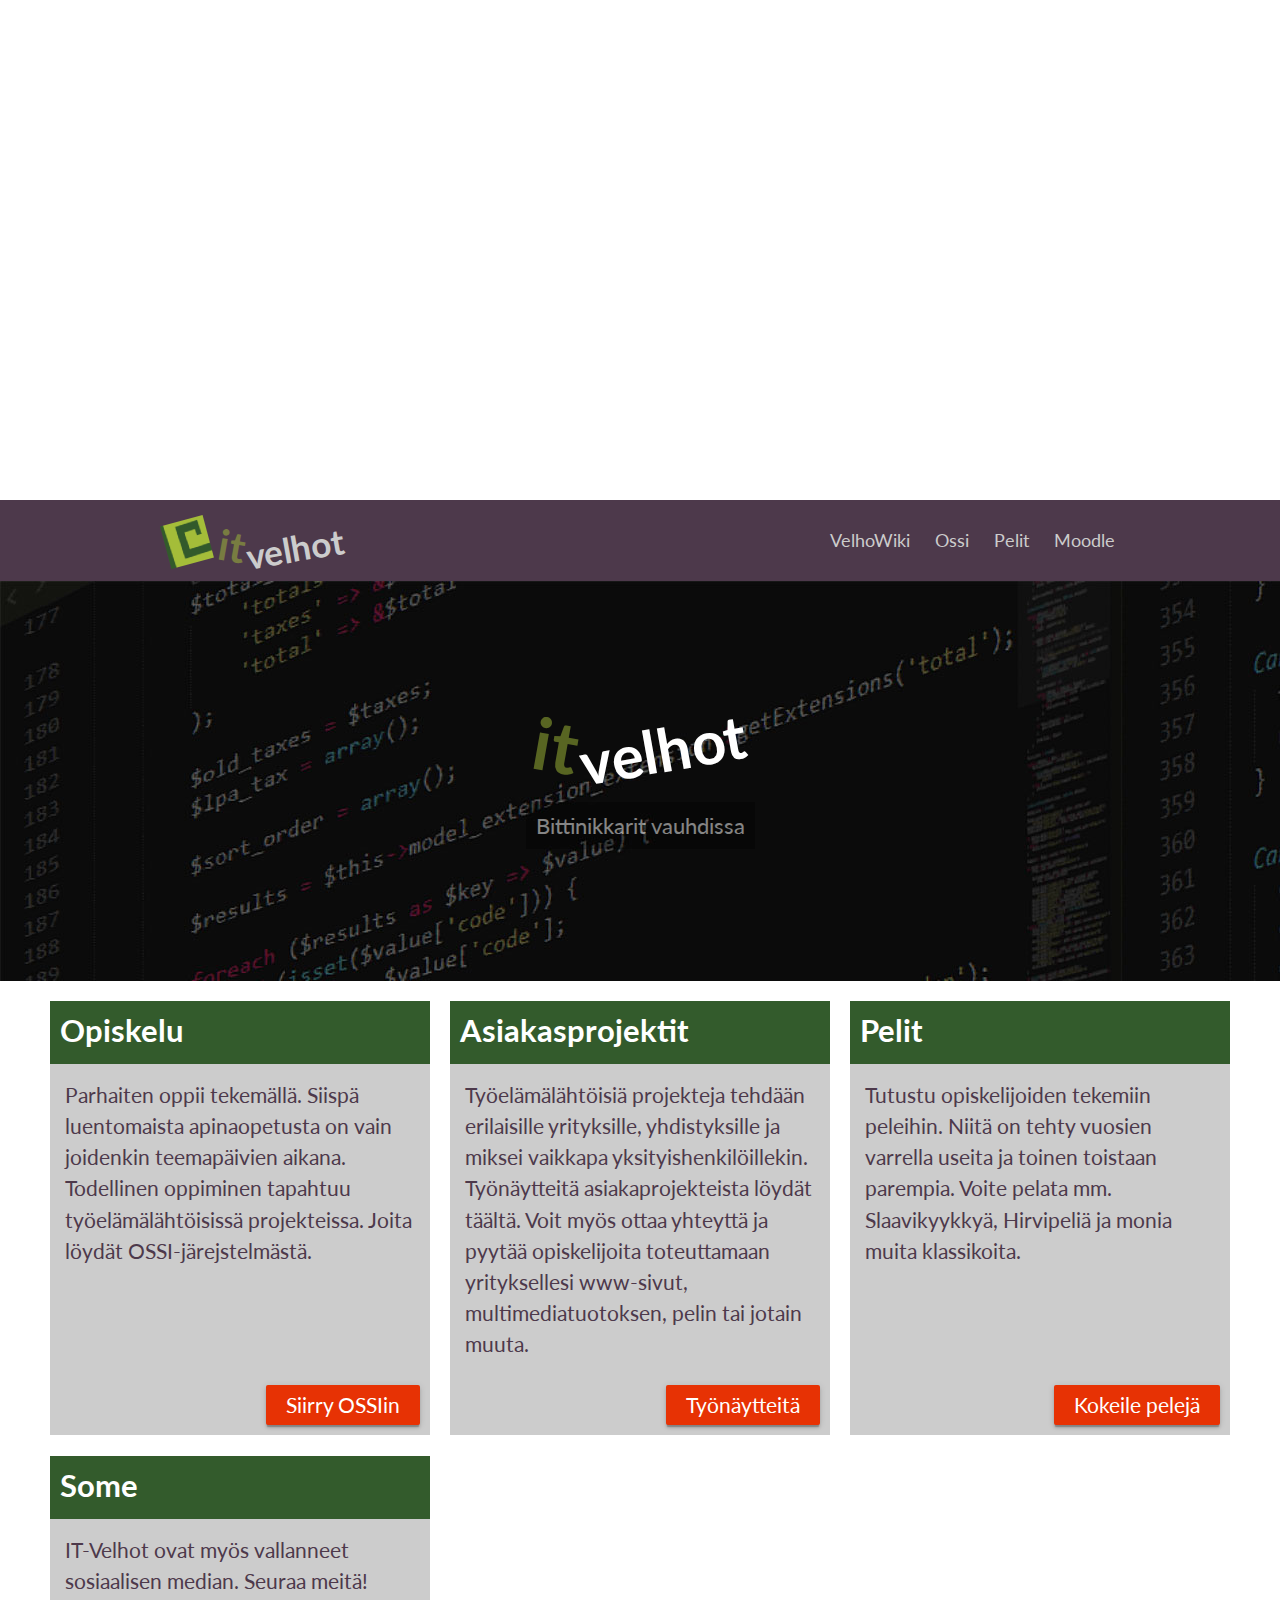
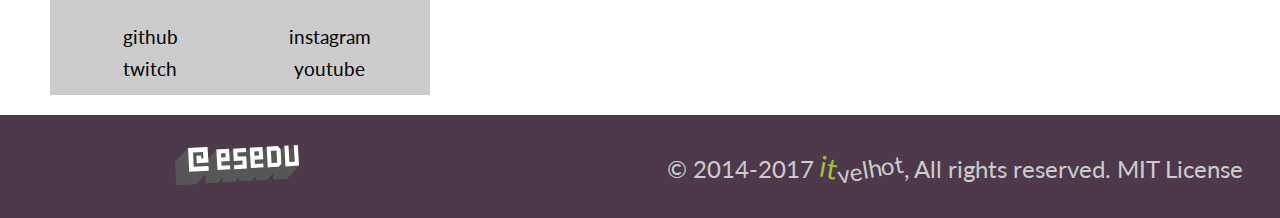
==== index.html @ 5ea1622b "vielä korjailua" ====
<!DOCTYPE html>
<html lang="fi">
  <head>
    <meta charset="utf-8">
    <meta name="viewport" content="width=device-width">
    <meta name="description" content="Datamonnit, datanomi, esedu">
    <meta name="viewport" content="width=device-width, initial-scale=1.0">
    <meta name="keywords" content="datamonnit, datanomi, esedu">
    <link href="https://fonts.googleapis.com/icon?family=Material+Icons" rel="stylesheet">
    
    <link rel="stylesheet" href="https://use.fontawesome.com/releases/v5.3.1/css/all.css" integrity="sha384-mzrmE5qonljUremFsqc01SB46JvROS7bZs3IO2EmfFsd15uHvIt+Y8vEf7N7fWAU" crossorigin="anonymous">
    <link href="https://fonts.googleapis.com/css?family=Lato" rel="stylesheet">
    <link href="https://fonts.googleapis.com/css?family=Roboto+Condensed" rel="stylesheet">
    <link rel="icon" href="assets/img/esedu_favico.png" type="image/png">
    <title> - it-velhot | Esedu - </title>
    <link rel="stylesheet" href="assets/css/mobile-style.css">
  </head>
  <body>
      <div id="myLandbot" style="width: 100%; height: 500px"></div>
    <div class="wrapper">
      <header class="row heading">
        <div class="container">
          <div class="branding">
              <a href="#">
                <img class="heading-img" src="./assets/img/esedu_favico.png" style="" alt="Esedu Favicon"/>
                <h1 class="heading-img"><span class="highlight pulse">it</span><span class="logo-pulse lowlight"> velhot</span></h1>
              </a>
          </div>
          <nav class="icon"><a href="javascript:void(0);" onclick="blockToggle('topnav')">&#9776;</a></nav>
          <nav id="topnav" class="topnav">
            <ul>
                <li class=""><a href="https://it.esedu.fi/w" target="_blank">VelhoWiki</a></li>
                <li class=""><a href="https://ossi.esedu.fi" target="_blank">Ossi</a></li>
                <li class=""><a href="./pelit.html">Pelit</a></li>
                <li class=""><a href="http://moodle.esedu.fi/moodle/" target="_blank">Moodle</a></li>
                    <!--
                      <li  class="dropdown">
                      <a href="javascript:void(0)" onclick="childToggle(this)" class="drop-btn">Ryhmät &nbsp;</a>
                        <ul class="dropdown-content">
                          <li><a href="#">Ohjelmistotuotanto</a></li>
                          <li><a href="#">Käytöntuki</a></li>
                        </ul>
                      </li>
                    -->
                    <!--
                      <li  class="tab6"><a href="#">Kuvia</a></li>
                      <li  class="tab6"><a href="#">Some</a></li>
                    </ul>
                  -->
            </ul>
          </nav>
        </div>
      </header>
  
      <section id="showcase" class="index">
          <div class="container">
              <h1><span class="highlight pulse">it</span><span class="lowlight">velhot</span></h1>
              <p class="pulse"><span class="dark_bg">Bittinikkarit vauhdissa</span></p>
          </div>
      </section>

      <main class="ruudukko">
        <section>
            <h2>Opiskelu</h2>
            <div>
              <p>
                Parhaiten oppii tekemällä. Siispä luentomaista apinaopetusta on vain joidenkin teemapäivien aikana. Todellinen oppiminen tapahtuu työelämälähtöisissä projekteissa. Joita löydät OSSI-järejstelmästä.
              </p>
            </div>
            <p class="more"><a class="btn" href="https://ossi.esedu.fi">Siirry OSSIin</a></p>
        </section>
        <section>
          <h2>Asiakasprojektit</h2>
          <div>
            <p>
              Työelämälähtöisiä projekteja tehdään erilaisille yrityksille, yhdistyksille ja miksei vaikkapa yksityishenkilöillekin. Työnäytteitä asiakaprojekteista löydät täältä. Voit myös ottaa yhteyttä ja pyytää opiskelijoita toteuttamaan yrityksellesi www-sivut, multimediatuotoksen, pelin tai jotain muuta.
            </p>
          </div>
          <p class="more"><a class="btn">Työnäytteitä</a></p>
      </section>
        <section>
            <h2>Pelit</h2>
            <div>
              <p>
                Tutustu opiskelijoiden tekemiin peleihin. Niitä on tehty vuosien varrella useita ja toinen toistaan parempia. Voite pelata mm. Slaavikyykkyä, Hirvipeliä ja monia muita klassikoita.
              </p>
            </div>
            <p class="more"><a class="btn" href="./pelit.html">Kokeile pelejä</a></p>
        </section>
        
        <section>
            <h2>Some</h2>
            <div>
              <p>
                IT-Velhot ovat myös vallanneet sosiaalisen median. Seuraa meitä!
              </p>
              <div class="some">
                <a href="https://www.github.com/datamonnit/">
                  <i class="fab fa-github"></i>
                  <span>github</span>
                </a>
                <a href="https://www.instagram.com/datamonni/">
                  <i class="fab fa-instagram"></i>
                  <span>instagram</span>
                </a>
                <a href="https://twitch.tv/codingesedu" target="_blank">
                  <i class="fab fa-twitch"></i>
                  <span>twitch</span>
                </a>  
                <a href="https://www.youtube.com/channel/UCwDwx63XPM27Wz66mrq5-hw" target="_blank">
                  <i class="fab fa-youtube"></i>
                  <span>youtube</span>
                </a>
              </div>

            </div>
        </section>

        
      </main>
    </div>

      

    <footer>
      <ul>
        <li>
          <a href="https://www.esedu.fi">
            <img src="assets/img/esedu_gray.svg" data-no-retina="true" alt="youtube-logo" style="height: 40px; ">
          </a>
        </li>
        <li>
          <a href="https://www.github.com/datamonnit/">
            <i class="fab fa-github"></i>
          </a>
        </li>
        <li>
          <a href="https://www.instagram.com/datamonni/">
            <i class="fab fa-instagram"></i>
          </a>
        </li>
        <li>
            <a href="https://twitch.tv/codingesedu" target="_blank">
              <i class="fab fa-twitch"></i>
            </a> 
        </li>
        <li>
          <a href="https://www.youtube.com/channel/UCwDwx63XPM27Wz66mrq5-hw" target="_blank">
            <i class="fab fa-youtube"></i>
          </a>
        </li>
      </ul>
      <div>
          <p class="copy">© 2014-2017 <span class="highlight">it</span><span class="lowlight">velhot</span>, All rights reserved. MIT License</p>
      </div>
    </footer>
  </body>
  <script src="assets/js/main.js"></script>
  <script src="https://static.landbot.io/landbot-widget/landbot-widget-1.0.0.js"></script>
  <script>
    var myLandbot = new LandbotFrameWidget({
      container: '#myLandbot',
      index: 'https://landbot.io/u/H-275225-0Q0JSRIEHW221N8G/index.html',
    });
  </script>
</html>
---- assets/css/mobile-style.css ----
* {
  margin: 0; padding: 0; box-sizing: border-box;
}

html, body{
  height: 100%;
  font-family: 'Lato', sans-serif;
}

h1,h2, li a, footer, p {
  
}

.ruudukko ul {
  list-style: none;
  padding: 0;
}
.ruudukko li {
  padding-left: 1.3em;
}
.ruudukko li:before {
  content: "\f00c"; /* FontAwesome Unicode */
  font-family: FontAwesome;
  display: inline-block;
  margin-left: -1.3em; /* same as padding-left set on li */
  width: 1.3em; /* same as padding-left set on li */
}


.container {
max-width: 970px;
margin: 0 auto;
}

.highlight {
  display: inline-block;
  color: #a4be39;
  font-size: 1.2em;
  -ms-transform: rotate(10deg); 
  -webkit-transform: rotate(10deg); 
  transform: rotate(10deg);
}
.lowlight {
  display: inline-block;
  
  -ms-transform: rotate(-10deg); 
  -webkit-transform: rotate(-10deg); 
  transform: rotate(-10deg);
}


.pulse {
  -webkit-animation: pulse 3s ease-out;
  -webkit-animation-iteration-count: infinite; 
  opacity: 0.5;
}
@-webkit-keyframes pulse {
  0% { 
      opacity: 0.5;
  }
  50% { 
      opacity: 1.0;
  }
  100% { 
      opacity: 0.5;
  }
}


hr.style-two {
  border: 0;
  height: 1px;
  background-image: linear-gradient(to right, rgba(0, 0, 0, 0), rgba(0, 0, 0, 0.75), rgba(0, 0, 0, 0));
}

/* Navigointi */
.icon {
  display: none;
}

/* Mixin */
@mixin vertical-align($position: relative) {
  position: $position;
  top: 50%;
  -webkit-transform: translateY(-50%);
  -ms-transform: translateY(-50%);
  transform: translateY(-50%);
} 

.branding {
  display: block;
  float: left;
  /* @include vertical-align(); */
} 

.branding img {
  display: block;
  float: left;
  margin: 0 10px;
  height: 2.5em;
  width: auto;
  /* @include vertical-align();  */

  -ms-transform: rotate(-15deg); 
  -webkit-transform: rotate(-15deg); 
  transform: rotate(-15deg);
}

.some {
  font-size: 0.9em;
  width: 100%;
  display: grid;
  grid-template-columns: 1fr 1fr;
  padding: 10px;
  text-align: center;
}

.some i {
  font-size: 4em;
  display: block;
  clear: both;
  margin: 0 5px;
  
}

.some a {
  color: black;
  text-decoration: none;
  margin: 5px;
}

.some a:hover {
  color: #444;
}

/*******************************************
**      Navigointipalkki -tyylit          **
********************************************/
.dropdown-content {position: absolute;}

.heading {
  background-color: #4D394B;
  padding: 20px 0px;
  color: #ccc;
  font-size: 1.1em;
}

.heading a {
  color: #ccc;
  text-decoration: none;;
}
  
header h1 {
  float: left;
}
  
header nav{
  text-align: right;
  width: 100%;
  /* color: #979797; */
}
  
header nav ul li { display: inline-block; }

header li {
  margin: 0px;
  padding: 10px;
}
  
.dropdown li{
  display: block;
  padding: 10px;
  margin: 0;
} 
  
.dropdown {
  z-index: 85;
}

.dropdown-content {
  display: none;
  position: absolute;
}

.dropdown-content a {
  /* background-color: #222; */
  /* padding: 10px 10px; */
  text-decoration: none;
  display: block;
  text-align: left;
}

.dropdown-content a {
  display: block;
  margin: 0;
  padding: 0;
}

.dropdown-content li { background-color: #7F5F7C; }

.dropdown-content li:hover {background-color: #444}

.show {
  display: block;
}

nav a:hover {
  color: #fff;
}

nav li.active {
  font-weight: bold;
}

/* Showcase */
#showcase {
  min-height: 400px;
  text-align: center;
  color: #ffffff;
  padding: 100px 0;
}

.index {
  background-image: url('../img/screenofcode.jpg');
}

.games {
  background-image: url('../img/controller.jpg');
}

.staff {
  background-image: url('../img/staff.jpg');
}


#showcase h1 {
  font-size: 60px;
  margin: 20px;
}

#showcase p {
  margin: 25px;
  font-size: 22px;
}

.dark_bg {
  padding: 10px;
  background-color: rgba(0, 0, 0, 0.5);
}

/*******************************************
**      Grid Styles                       **
********************************************/
.ruudukko {
  font-size: 1.3em;
  max-width: 1200px;
  margin: 10px auto;
  display: grid;
  grid-template-columns: 1fr 1fr 1fr;
  /* grid-template-rows: 200px 200px 200px; */
  /* border: 2px solid #f76707;
  border-radius: 5px;
  background-color: #fff4e6; */
}


.ruudukko > section {
  display: grid;
  grid-template-columns: 1fr;
  grid-template-rows: 3em auto min-content;
  background-color: #ccc;
  padding: 0px;
  margin: 0.5em;
  color: #4D394B;
}
.ruudukko h2 {
  /* background-color: #2EA664; */
  background-color: #335B2C;
  padding: 10px;
  color: #fff;
}

.ruudukko p, .ruudukko ul, .ruudukko dl {
  margin: 15px;
}

.ruudukko p {
  line-height: 1.5em;
}

.ruudukko dt {
  margin-top: 10px;
  font-weight: bold;
}
.ruudukko dd {
  margin-top: 5px;
  margin-left: 15px;
}

.ruudukko .more {
  line-height: 1em;
  text-align: right; 
  margin: 0px;
}

.btn { 
  text-decoration: none;
  display: inline-block;
  padding: 10px 20px;
  background-color: rgb(231, 50, 4);
  color: #fff;
  border: none;
  margin: 10px;
  border-radius: 2px;
  box-shadow: 0 3px 3px 0 rgba(0,0,0,0.14), 0 1px 7px 0 rgba(0,0,0,0.12), 0 3px 1px -1px rgba(0,0,0,0.2); 
}

.btn:hover {
  background-color: rgb(192, 49, 24);
  box-shadow: 0 3px 3px 0 rgba(0,0,0,0.14), 0 1px 7px 0 rgba(0,0,0,0.12), 0 3px 1px -1px rgba(0,0,0,0.2); 
  color: #fff;
}

.btn:active {
  box-shadow: none;
  border:none; 
}

.ruudukko ul {
  padding: 0px 0px 0 0px;
  
}

.ruudukko ul li {
  margin-left: 0px;
  line-height: 1.3em;
}

.ruudukko li a {
  color: #325A2B;
  text-decoration: none;
}

footer {
  display: grid;
  grid-template-columns: 1fr 1fr;
  grid-auto-rows: auto;
  grid-template-areas: "a a b b";
  background-color: #4D394B;
  color: #ccc;
  margin: 10px 0 0 0;
  padding: 10px;
  text-align: center;
  vertical-align: middle;
}

footer div {
  display: flex;
  flex-direction: column;
  justify-content: center;
}

footer li {
  display: inline-block;
  margin: 20px;
}

footer i {
  font-size: 3em;
  color: #ccc;
}
footer img {
  height: 80px;
}

.copy {
  font-size: 1.5em;
  vertical-align: middle;
}


/* .dropdown:hover .dropdown-content {
  display: block;
} */


/*******************************************
**      Mobiili -tyylit                   **
********************************************/
@media screen and (max-width: 980px) {
  
  /*******************************************
  **      Mobiili-navigaatio                **
  ********************************************/
   
  .topnav ul { clear: both; }
  .topnav li { display: none; }
  .icon {
    display: block;
    padding-right: 10px;
    font-size: 1.5em;
  }
  
  .topnav.responsive {position: relative;}
  .topnav.responsive li.icon {
    position: absolute;
    right: 0;
    top: 0;
  }
  .responsive li, .responsive li a {
    float: none;
    display: block;
    text-align: left;
  }
  .dropdown-content { 
    margin-top: 15px;
    position: relative;
  }

  /*******************************************
  **      Mobiili-showcase                  **
  ********************************************/
  #showcase {
    min-height: 200px;
    padding: 20px 0;
  }


  /*******************************************
  **      Mobiili-gridi                     **
  ********************************************/
  /* Grid-styles */
  .ruudukko {
    max-width: 970px;
    margin: 0px auto;
    display: grid;
    grid-template-columns: 1fr;
    grid-template-rows: 100%;
  }
  .ruudukko > section {
    margin: 0px 0;
  }
  /*******************************************
  **      Mobiili-footer                     **
  ********************************************/
  footer {
    display: block;
    width: 100%;
    margin: 0;
  }

  footer {
    font-size: 0.8em;
  }
  

}

@media screen and (max-width: 600px) {
  footer div {
    margin: 0;
    padding: 0;
    clear: both;
  }
  footer li {
    display: block;
    width: 33%;
    float: left;
    margin: 20px 0;
  }
}
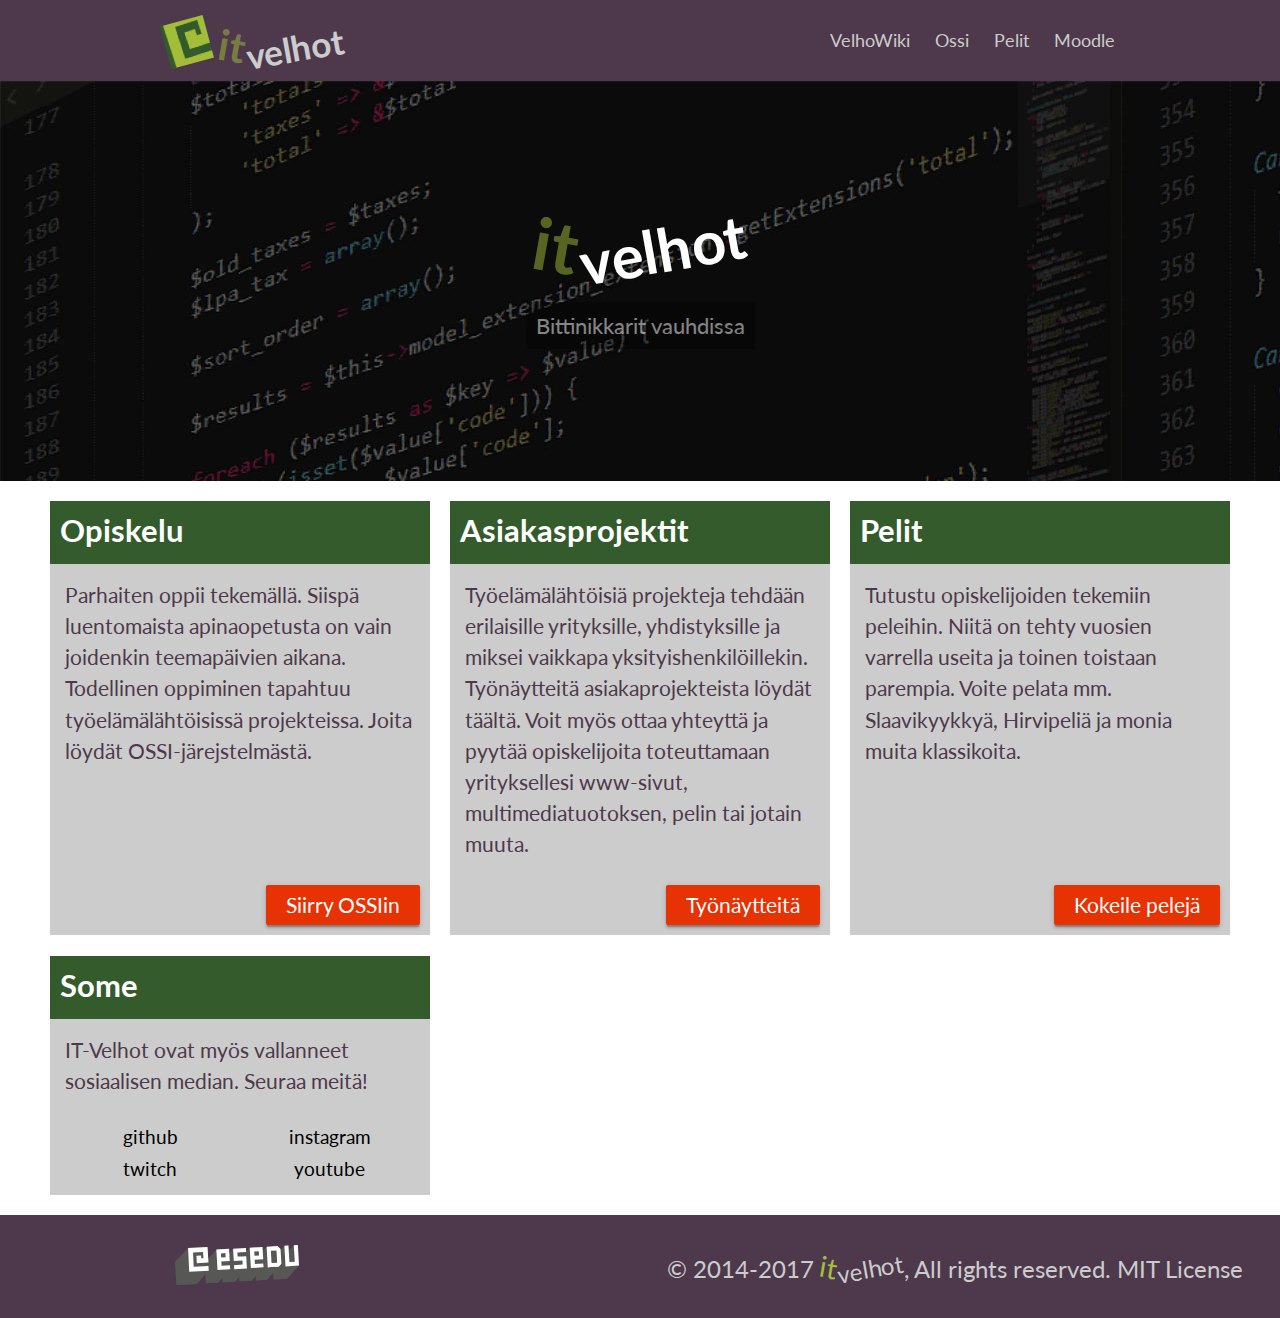
==== commit 9bc3e5f4: "Ylimääräinen div pois" ====
--- a/index.html
+++ b/index.html
@@ -16,7 +16,6 @@
     <link rel="stylesheet" href="assets/css/mobile-style.css">
   </head>
   <body>
-      <div id="myLandbot" style="width: 100%; height: 500px"></div>
     <div class="wrapper">
       <header class="row heading">
         <div class="container">
@@ -156,11 +155,12 @@
     </footer>
   </body>
   <script src="assets/js/main.js"></script>
+
   <script src="https://static.landbot.io/landbot-widget/landbot-widget-1.0.0.js"></script>
   <script>
-    var myLandbot = new LandbotFrameWidget({
-      container: '#myLandbot',
+    var myLandbot = new LandbotLivechat({
       index: 'https://landbot.io/u/H-275225-0Q0JSRIEHW221N8G/index.html',
     });
   </script>
+
 </html>
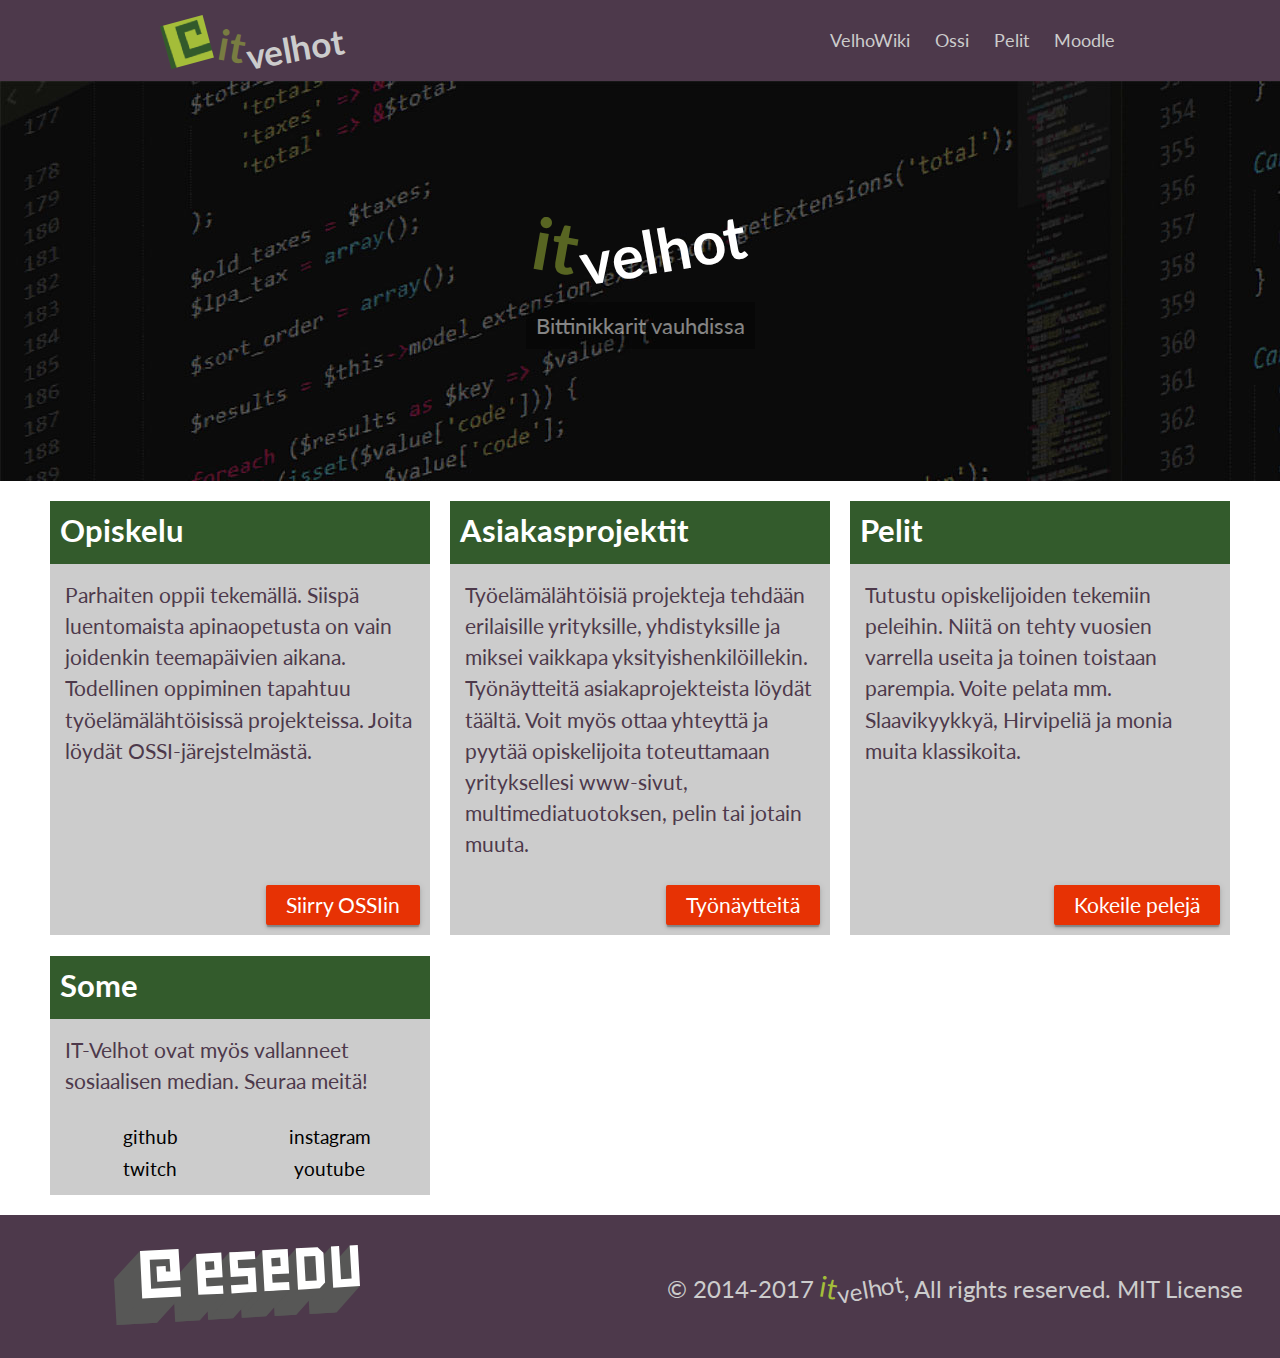
==== commit a2c238a0: "Korjailtiin HTML-validointiongelmia" ====
--- a/index.html
+++ b/index.html
@@ -2,7 +2,6 @@
 <html lang="fi">
   <head>
     <meta charset="utf-8">
-    <meta name="viewport" content="width=device-width">
     <meta name="description" content="Datamonnit, datanomi, esedu">
     <meta name="viewport" content="width=device-width, initial-scale=1.0">
     <meta name="keywords" content="datamonnit, datanomi, esedu">
@@ -12,7 +11,7 @@
     <link href="https://fonts.googleapis.com/css?family=Lato" rel="stylesheet">
     <link href="https://fonts.googleapis.com/css?family=Roboto+Condensed" rel="stylesheet">
     <link rel="icon" href="assets/img/esedu_favico.png" type="image/png">
-    <title> - it-velhot | Esedu - </title>
+    <title> New Awesome Site </title>
     <link rel="stylesheet" href="assets/css/mobile-style.css">
   </head>
   <body>
@@ -21,17 +20,17 @@
         <div class="container">
           <div class="branding">
               <a href="#">
-                <img class="heading-img" src="./assets/img/esedu_favico.png" style="" alt="Esedu Favicon"/>
+                <img class="heading-img" src="./assets/img/esedu_favico.png" alt="Esedu Favicon"/>
                 <h1 class="heading-img"><span class="highlight pulse">it</span><span class="logo-pulse lowlight"> velhot</span></h1>
               </a>
           </div>
           <nav class="icon"><a href="javascript:void(0);" onclick="blockToggle('topnav')">&#9776;</a></nav>
           <nav id="topnav" class="topnav">
             <ul>
-                <li class=""><a href="https://it.esedu.fi/w" target="_blank">VelhoWiki</a></li>
-                <li class=""><a href="https://ossi.esedu.fi" target="_blank">Ossi</a></li>
+                <li class=""><a href="https://it.esedu.fi/w" target="_blank" rel="noopener noreferrer">VelhoWiki</a></li>
+                <li class=""><a href="https://ossi.esedu.fi" target="_blank" rel="noopener noreferrer">Ossi</a></li>
                 <li class=""><a href="./pelit.html">Pelit</a></li>
-                <li class=""><a href="http://moodle.esedu.fi/moodle/" target="_blank">Moodle</a></li>
+                <li class=""><a href="http://moodle.esedu.fi/moodle/" target="_blank" rel="noopener noreferrer">Moodle</a></li>
                     <!--
                       <li  class="dropdown">
                       <a href="javascript:void(0)" onclick="childToggle(this)" class="drop-btn">Ryhmät &nbsp;</a>
@@ -102,11 +101,11 @@
                   <i class="fab fa-instagram"></i>
                   <span>instagram</span>
                 </a>
-                <a href="https://twitch.tv/codingesedu" target="_blank">
+                <a href="https://twitch.tv/codingesedu" target="_blank" rel="noopener noreferrer">
                   <i class="fab fa-twitch"></i>
                   <span>twitch</span>
                 </a>  
-                <a href="https://www.youtube.com/channel/UCwDwx63XPM27Wz66mrq5-hw" target="_blank">
+                <a href="https://www.youtube.com/channel/UCwDwx63XPM27Wz66mrq5-hw" target="_blank" rel="noopener noreferrer">
                   <i class="fab fa-youtube"></i>
                   <span>youtube</span>
                 </a>
@@ -125,26 +124,32 @@
       <ul>
         <li>
           <a href="https://www.esedu.fi">
-            <img src="assets/img/esedu_gray.svg" data-no-retina="true" alt="youtube-logo" style="height: 40px; ">
+            <img src="assets/img/esedu_gray.svg" data-no-retina="true" alt="youtube-logo">
           </a>
         </li>
         <li>
-          <a href="https://www.github.com/datamonnit/">
+          <a 
+            href="https://www.github.com/datamonnit/"
+            title="Datamonnit Github Organization">
             <i class="fab fa-github"></i>
           </a>
         </li>
         <li>
-          <a href="https://www.instagram.com/datamonni/">
+          <a href="https://www.instagram.com/datamonni/" title="Datamonnit Instagram account">
             <i class="fab fa-instagram"></i>
           </a>
         </li>
         <li>
-            <a href="https://twitch.tv/codingesedu" target="_blank">
+            <a href="https://twitch.tv/codingesedu" target="_blank" rel="noopener noreferrer" title="Codingesedu Twitch account">
               <i class="fab fa-twitch"></i>
             </a> 
         </li>
         <li>
-          <a href="https://www.youtube.com/channel/UCwDwx63XPM27Wz66mrq5-hw" target="_blank">
+          <a 
+            href="https://www.youtube.com/channel/UCwDwx63XPM27Wz66mrq5-hw" 
+            target="_blank" 
+            rel="noopener noreferrer"
+            title="Codingesedu Youtube channel">
             <i class="fab fa-youtube"></i>
           </a>
         </li>
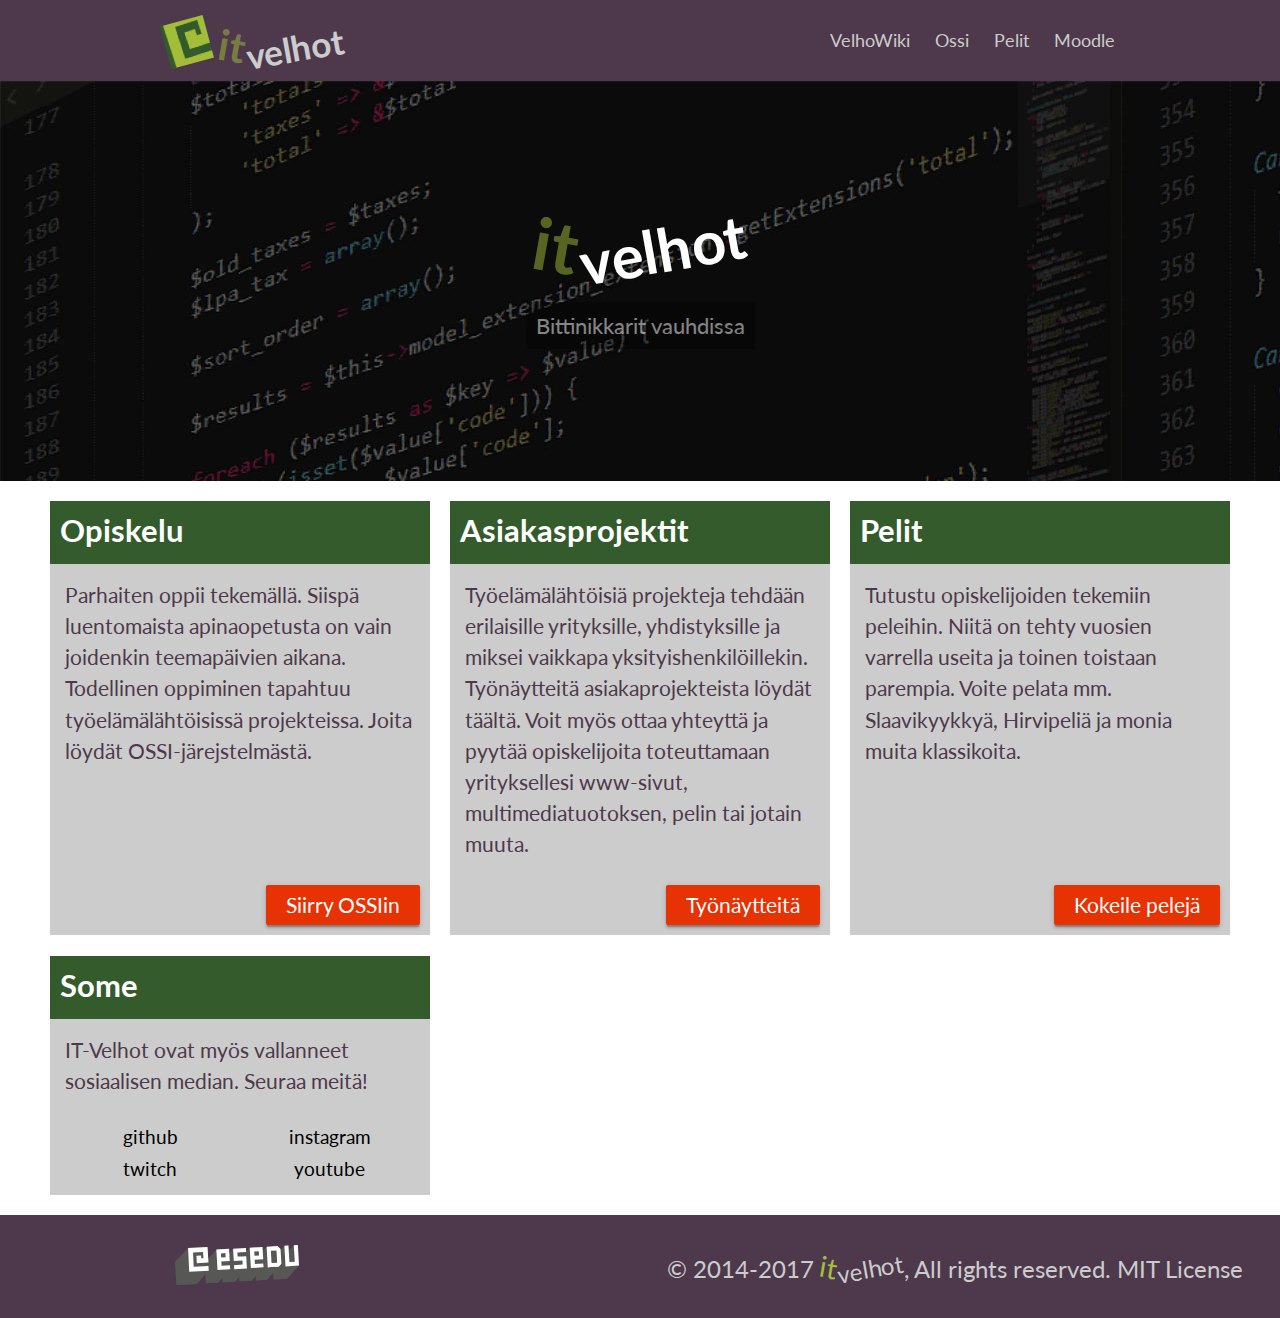
==== commit 59d9614a: "Tyylikorjauksia" ====
--- a/index.html
+++ b/index.html
@@ -121,51 +121,47 @@
       
 
     <footer>
-      <ul>
-        <li>
-          <a href="https://www.esedu.fi">
-            <img src="assets/img/esedu_gray.svg" data-no-retina="true" alt="youtube-logo">
-          </a>
-        </li>
-        <li>
-          <a 
-            href="https://www.github.com/datamonnit/"
-            title="Datamonnit Github Organization">
-            <i class="fab fa-github"></i>
-          </a>
-        </li>
-        <li>
-          <a href="https://www.instagram.com/datamonni/" title="Datamonnit Instagram account">
-            <i class="fab fa-instagram"></i>
-          </a>
-        </li>
-        <li>
-            <a href="https://twitch.tv/codingesedu" target="_blank" rel="noopener noreferrer" title="Codingesedu Twitch account">
-              <i class="fab fa-twitch"></i>
-            </a> 
-        </li>
-        <li>
-          <a 
-            href="https://www.youtube.com/channel/UCwDwx63XPM27Wz66mrq5-hw" 
-            target="_blank" 
-            rel="noopener noreferrer"
-            title="Codingesedu Youtube channel">
-            <i class="fab fa-youtube"></i>
-          </a>
-        </li>
-      </ul>
-      <div>
+      <section>
+        <ul>
+          <li>
+            <a href="https://www.esedu.fi">
+              <img class="footer-esedu-logo" src="assets/img/esedu_gray.svg" data-no-retina="true" alt="youtube-logo">
+            </a>
+          </li>
+          <li>
+            <a 
+              href="https://www.github.com/datamonnit/"
+              title="Datamonnit Github Organization">
+              <i class="fab fa-github"></i>
+            </a>
+          </li>
+          <li>
+            <a href="https://www.instagram.com/datamonni/" title="Datamonnit Instagram account">
+              <i class="fab fa-instagram"></i>
+            </a>
+          </li>
+          <li>
+              <a href="https://twitch.tv/codingesedu" target="_blank" rel="noopener noreferrer" title="Codingesedu Twitch account">
+                <i class="fab fa-twitch"></i>
+              </a> 
+          </li>
+          <li>
+            <a 
+              href="https://www.youtube.com/channel/UCwDwx63XPM27Wz66mrq5-hw" 
+              target="_blank" 
+              rel="noopener noreferrer"
+              title="Codingesedu Youtube channel">
+              <i class="fab fa-youtube"></i>
+            </a>
+          </li>
+        </ul>
+      </section>
+      
+      <section>
           <p class="copy">© 2014-2017 <span class="highlight">it</span><span class="lowlight">velhot</span>, All rights reserved. MIT License</p>
-      </div>
+      </section>
     </footer>
+
   </body>
   <script src="assets/js/main.js"></script>
-
-  <script src="https://static.landbot.io/landbot-widget/landbot-widget-1.0.0.js"></script>
-  <script>
-    var myLandbot = new LandbotLivechat({
-      index: 'https://landbot.io/u/H-275225-0Q0JSRIEHW221N8G/index.html',
-    });
-  </script>
-
 </html>
--- a/assets/css/mobile-style.css
+++ b/assets/css/mobile-style.css
@@ -354,7 +354,7 @@
   vertical-align: middle;
 }
 
-footer div {
+footer section {
   display: flex;
   flex-direction: column;
   justify-content: center;
@@ -470,3 +470,6 @@
   }
 }
 
+.footer-esedu-logo {
+  height: 40px;
+}
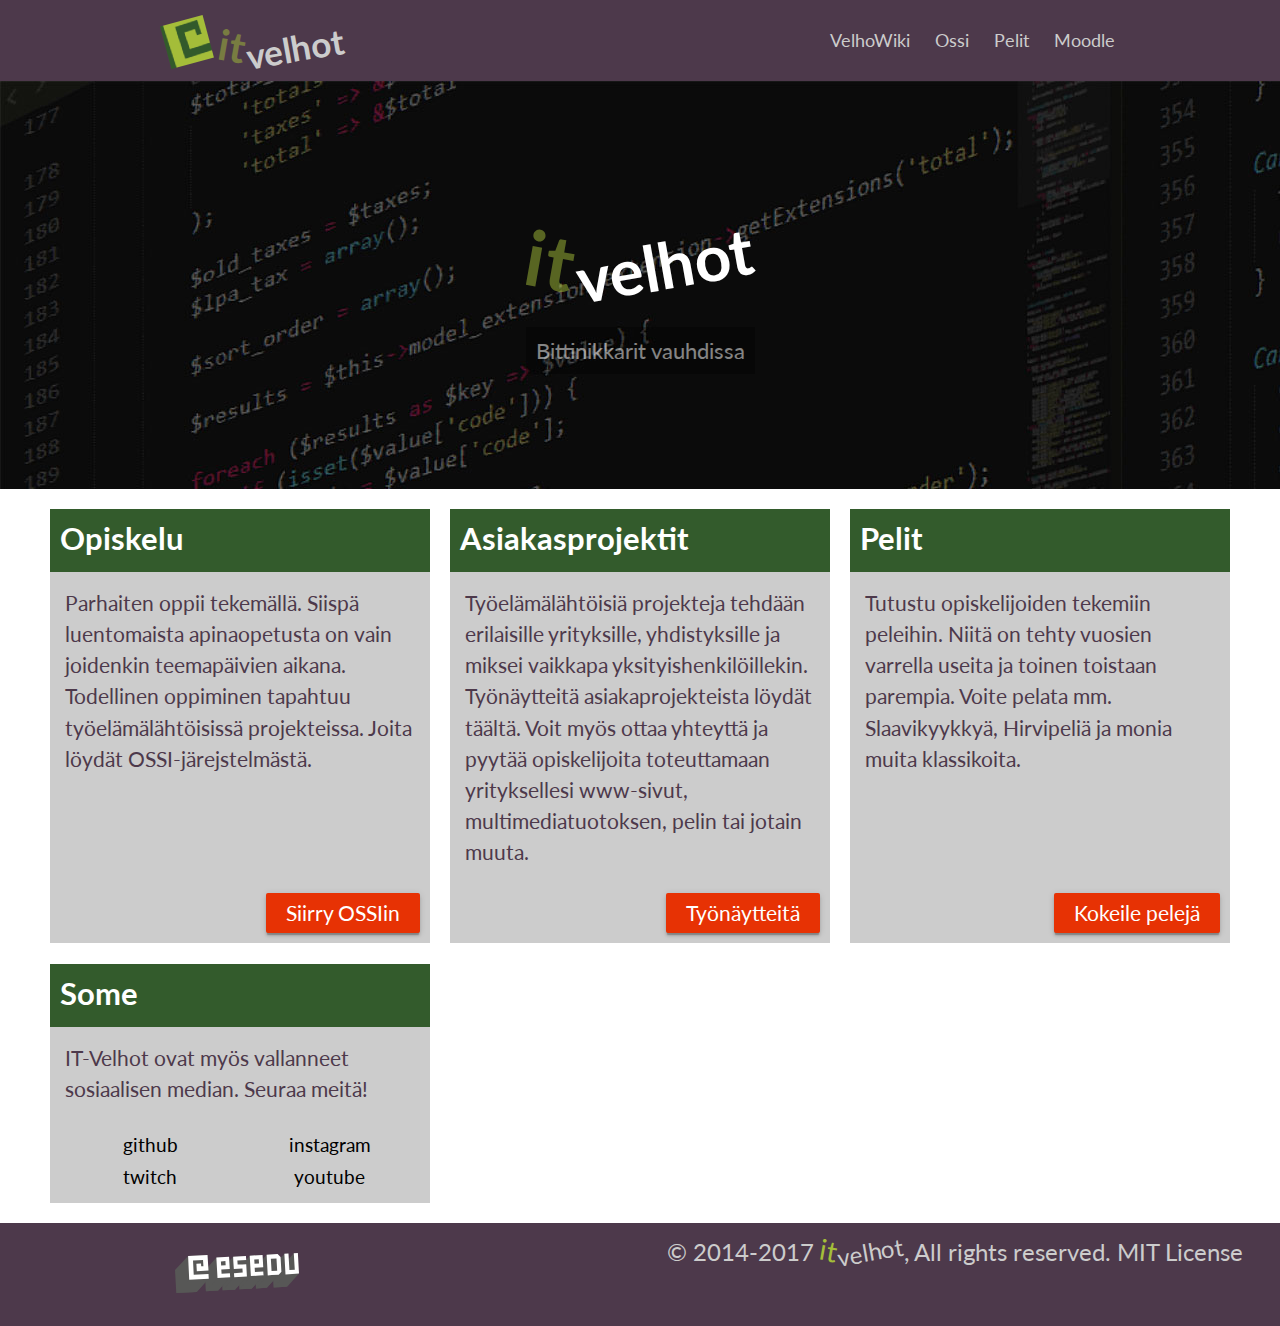
==== commit cd9ec6d7: "HTML-validointia" ====
--- a/index.html
+++ b/index.html
@@ -20,7 +20,7 @@
         <div class="container">
           <div class="branding">
               <a href="#">
-                <img class="heading-img" src="./assets/img/esedu_favico.png" alt="Esedu Favicon"/>
+                <img class="heading-img" src="./assets/img/esedu_favico.png" alt="Esedu Favicon">
                 <h1 class="heading-img"><span class="highlight pulse">it</span><span class="logo-pulse lowlight"> velhot</span></h1>
               </a>
           </div>
@@ -52,7 +52,7 @@
   
       <section id="showcase" class="index">
           <div class="container">
-              <h1><span class="highlight pulse">it</span><span class="lowlight">velhot</span></h1>
+              <h2><span class="highlight pulse">it</span><span class="lowlight">velhot</span></h2>
               <p class="pulse"><span class="dark_bg">Bittinikkarit vauhdissa</span></p>
           </div>
       </section>
@@ -121,7 +121,7 @@
       
 
     <footer>
-      <section>
+      <div>
         <ul>
           <li>
             <a href="https://www.esedu.fi">
@@ -155,13 +155,13 @@
             </a>
           </li>
         </ul>
-      </section>
+      </div>
       
-      <section>
+      <div>
           <p class="copy">© 2014-2017 <span class="highlight">it</span><span class="lowlight">velhot</span>, All rights reserved. MIT License</p>
-      </section>
+      </div>
     </footer>
-
+    <script src="assets/js/main.js"></script>
   </body>
-  <script src="assets/js/main.js"></script>
+  
 </html>
--- a/assets/css/mobile-style.css
+++ b/assets/css/mobile-style.css
@@ -5,10 +5,6 @@
 html, body{
   height: 100%;
   font-family: 'Lato', sans-serif;
-}
-
-h1,h2, li a, footer, p {
-  
 }
 
 .ruudukko ul {
@@ -233,9 +229,9 @@
 }
 
 
-#showcase h1 {
-  font-size: 60px;
-  margin: 20px;
+#showcase h2 {
+  font-size: 4em;
+  margin: 0.5em;
 }
 
 #showcase p {
